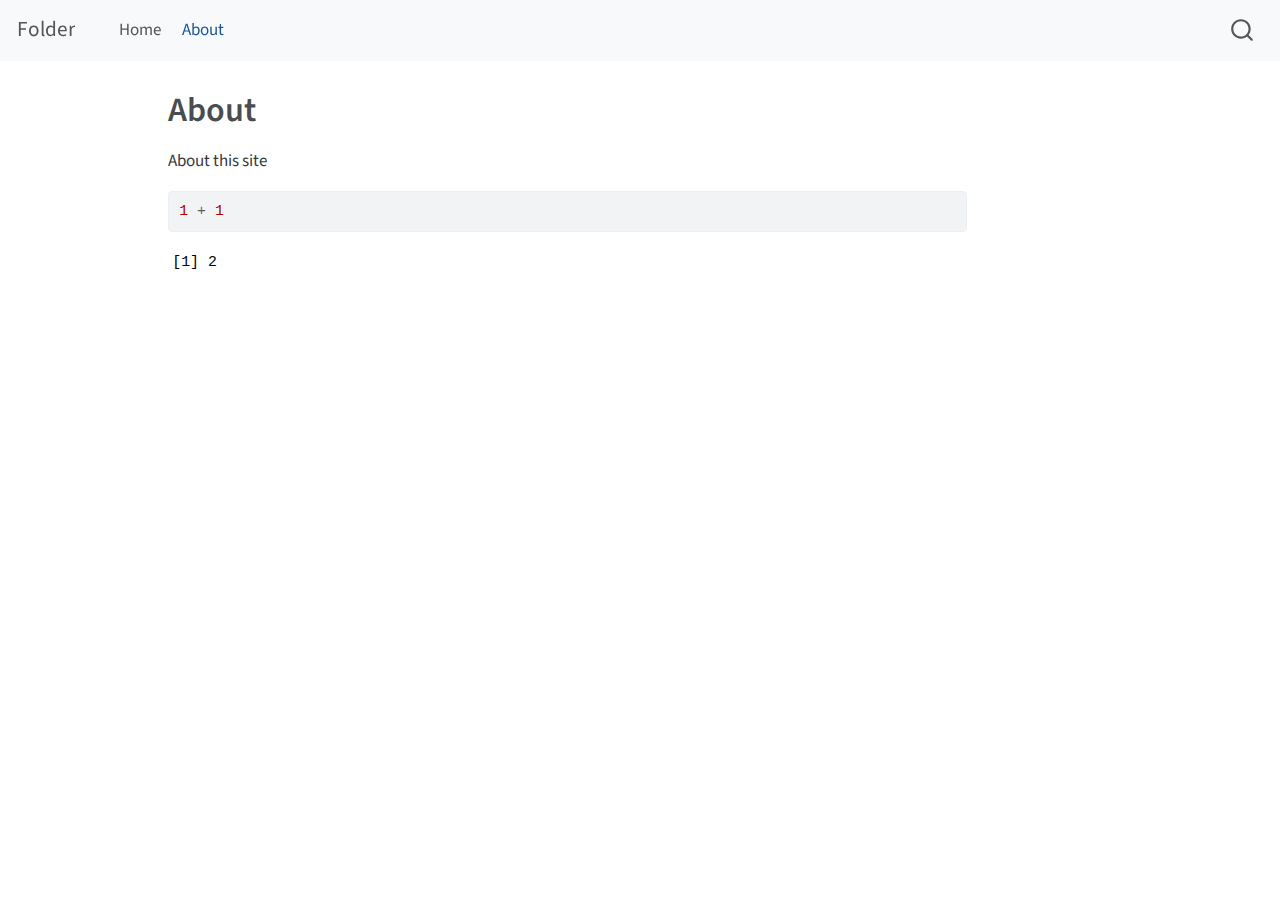
==== about.html @ f9318f64 "Built site for gh-pages" ====
<!DOCTYPE html>
<html xmlns="http://www.w3.org/1999/xhtml" lang="en" xml:lang="en"><head>

<meta charset="utf-8">
<meta name="generator" content="quarto-1.3.450">

<meta name="viewport" content="width=device-width, initial-scale=1.0, user-scalable=yes">


<title>Folder - About</title>
<style>
code{white-space: pre-wrap;}
span.smallcaps{font-variant: small-caps;}
div.columns{display: flex; gap: min(4vw, 1.5em);}
div.column{flex: auto; overflow-x: auto;}
div.hanging-indent{margin-left: 1.5em; text-indent: -1.5em;}
ul.task-list{list-style: none;}
ul.task-list li input[type="checkbox"] {
  width: 0.8em;
  margin: 0 0.8em 0.2em -1em; /* quarto-specific, see https://github.com/quarto-dev/quarto-cli/issues/4556 */ 
  vertical-align: middle;
}
/* CSS for syntax highlighting */
pre > code.sourceCode { white-space: pre; position: relative; }
pre > code.sourceCode > span { display: inline-block; line-height: 1.25; }
pre > code.sourceCode > span:empty { height: 1.2em; }
.sourceCode { overflow: visible; }
code.sourceCode > span { color: inherit; text-decoration: inherit; }
div.sourceCode { margin: 1em 0; }
pre.sourceCode { margin: 0; }
@media screen {
div.sourceCode { overflow: auto; }
}
@media print {
pre > code.sourceCode { white-space: pre-wrap; }
pre > code.sourceCode > span { text-indent: -5em; padding-left: 5em; }
}
pre.numberSource code
  { counter-reset: source-line 0; }
pre.numberSource code > span
  { position: relative; left: -4em; counter-increment: source-line; }
pre.numberSource code > span > a:first-child::before
  { content: counter(source-line);
    position: relative; left: -1em; text-align: right; vertical-align: baseline;
    border: none; display: inline-block;
    -webkit-touch-callout: none; -webkit-user-select: none;
    -khtml-user-select: none; -moz-user-select: none;
    -ms-user-select: none; user-select: none;
    padding: 0 4px; width: 4em;
  }
pre.numberSource { margin-left: 3em;  padding-left: 4px; }
div.sourceCode
  {   }
@media screen {
pre > code.sourceCode > span > a:first-child::before { text-decoration: underline; }
}
</style>


<script src="site_libs/quarto-nav/quarto-nav.js"></script>
<script src="site_libs/quarto-nav/headroom.min.js"></script>
<script src="site_libs/clipboard/clipboard.min.js"></script>
<script src="site_libs/quarto-search/autocomplete.umd.js"></script>
<script src="site_libs/quarto-search/fuse.min.js"></script>
<script src="site_libs/quarto-search/quarto-search.js"></script>
<meta name="quarto:offset" content="./">
<script src="site_libs/quarto-html/quarto.js"></script>
<script src="site_libs/quarto-html/popper.min.js"></script>
<script src="site_libs/quarto-html/tippy.umd.min.js"></script>
<script src="site_libs/quarto-html/anchor.min.js"></script>
<link href="site_libs/quarto-html/tippy.css" rel="stylesheet">
<link href="site_libs/quarto-html/quarto-syntax-highlighting.css" rel="stylesheet" id="quarto-text-highlighting-styles">
<script src="site_libs/bootstrap/bootstrap.min.js"></script>
<link href="site_libs/bootstrap/bootstrap-icons.css" rel="stylesheet">
<link href="site_libs/bootstrap/bootstrap.min.css" rel="stylesheet" id="quarto-bootstrap" data-mode="light">
<script id="quarto-search-options" type="application/json">{
  "location": "navbar",
  "copy-button": false,
  "collapse-after": 3,
  "panel-placement": "end",
  "type": "overlay",
  "limit": 20,
  "language": {
    "search-no-results-text": "No results",
    "search-matching-documents-text": "matching documents",
    "search-copy-link-title": "Copy link to search",
    "search-hide-matches-text": "Hide additional matches",
    "search-more-match-text": "more match in this document",
    "search-more-matches-text": "more matches in this document",
    "search-clear-button-title": "Clear",
    "search-detached-cancel-button-title": "Cancel",
    "search-submit-button-title": "Submit",
    "search-label": "Search"
  }
}</script>


<link rel="stylesheet" href="styles.css">
</head>

<body class="nav-fixed">

<div id="quarto-search-results"></div>
  <header id="quarto-header" class="headroom fixed-top">
    <nav class="navbar navbar-expand-lg navbar-dark ">
      <div class="navbar-container container-fluid">
      <div class="navbar-brand-container">
    <a class="navbar-brand" href="./index.html">
    <span class="navbar-title">Folder</span>
    </a>
  </div>
            <div id="quarto-search" class="" title="Search"></div>
          <button class="navbar-toggler" type="button" data-bs-toggle="collapse" data-bs-target="#navbarCollapse" aria-controls="navbarCollapse" aria-expanded="false" aria-label="Toggle navigation" onclick="if (window.quartoToggleHeadroom) { window.quartoToggleHeadroom(); }">
  <span class="navbar-toggler-icon"></span>
</button>
          <div class="collapse navbar-collapse" id="navbarCollapse">
            <ul class="navbar-nav navbar-nav-scroll me-auto">
  <li class="nav-item">
    <a class="nav-link" href="./index.html" rel="" target="">
 <span class="menu-text">Home</span></a>
  </li>  
  <li class="nav-item">
    <a class="nav-link active" href="./about.html" rel="" target="" aria-current="page">
 <span class="menu-text">About</span></a>
  </li>  
</ul>
            <div class="quarto-navbar-tools ms-auto">
</div>
          </div> <!-- /navcollapse -->
      </div> <!-- /container-fluid -->
    </nav>
</header>
<!-- content -->
<div id="quarto-content" class="quarto-container page-columns page-rows-contents page-layout-article page-navbar">
<!-- sidebar -->
<!-- margin-sidebar -->
    <div id="quarto-margin-sidebar" class="sidebar margin-sidebar">
        
    </div>
<!-- main -->
<main class="content" id="quarto-document-content">

<header id="title-block-header" class="quarto-title-block default">
<div class="quarto-title">
<h1 class="title">About</h1>
</div>



<div class="quarto-title-meta">

    
  
    
  </div>
  

</header>

<p>About this site</p>
<div class="cell">
<div class="sourceCode cell-code" id="cb1"><pre class="sourceCode r code-with-copy"><code class="sourceCode r"><span id="cb1-1"><a href="#cb1-1" aria-hidden="true" tabindex="-1"></a><span class="dv">1</span> <span class="sc">+</span> <span class="dv">1</span></span></code><button title="Copy to Clipboard" class="code-copy-button"><i class="bi"></i></button></pre></div>
<div class="cell-output cell-output-stdout">
<pre><code>[1] 2</code></pre>
</div>
</div>



</main> <!-- /main -->
<script id="quarto-html-after-body" type="application/javascript">
window.document.addEventListener("DOMContentLoaded", function (event) {
  const toggleBodyColorMode = (bsSheetEl) => {
    const mode = bsSheetEl.getAttribute("data-mode");
    const bodyEl = window.document.querySelector("body");
    if (mode === "dark") {
      bodyEl.classList.add("quarto-dark");
      bodyEl.classList.remove("quarto-light");
    } else {
      bodyEl.classList.add("quarto-light");
      bodyEl.classList.remove("quarto-dark");
    }
  }
  const toggleBodyColorPrimary = () => {
    const bsSheetEl = window.document.querySelector("link#quarto-bootstrap");
    if (bsSheetEl) {
      toggleBodyColorMode(bsSheetEl);
    }
  }
  toggleBodyColorPrimary();  
  const icon = "";
  const anchorJS = new window.AnchorJS();
  anchorJS.options = {
    placement: 'right',
    icon: icon
  };
  anchorJS.add('.anchored');
  const isCodeAnnotation = (el) => {
    for (const clz of el.classList) {
      if (clz.startsWith('code-annotation-')) {                     
        return true;
      }
    }
    return false;
  }
  const clipboard = new window.ClipboardJS('.code-copy-button', {
    text: function(trigger) {
      const codeEl = trigger.previousElementSibling.cloneNode(true);
      for (const childEl of codeEl.children) {
        if (isCodeAnnotation(childEl)) {
          childEl.remove();
        }
      }
      return codeEl.innerText;
    }
  });
  clipboard.on('success', function(e) {
    // button target
    const button = e.trigger;
    // don't keep focus
    button.blur();
    // flash "checked"
    button.classList.add('code-copy-button-checked');
    var currentTitle = button.getAttribute("title");
    button.setAttribute("title", "Copied!");
    let tooltip;
    if (window.bootstrap) {
      button.setAttribute("data-bs-toggle", "tooltip");
      button.setAttribute("data-bs-placement", "left");
      button.setAttribute("data-bs-title", "Copied!");
      tooltip = new bootstrap.Tooltip(button, 
        { trigger: "manual", 
          customClass: "code-copy-button-tooltip",
          offset: [0, -8]});
      tooltip.show();    
    }
    setTimeout(function() {
      if (tooltip) {
        tooltip.hide();
        button.removeAttribute("data-bs-title");
        button.removeAttribute("data-bs-toggle");
        button.removeAttribute("data-bs-placement");
      }
      button.setAttribute("title", currentTitle);
      button.classList.remove('code-copy-button-checked');
    }, 1000);
    // clear code selection
    e.clearSelection();
  });
  function tippyHover(el, contentFn) {
    const config = {
      allowHTML: true,
      content: contentFn,
      maxWidth: 500,
      delay: 100,
      arrow: false,
      appendTo: function(el) {
          return el.parentElement;
      },
      interactive: true,
      interactiveBorder: 10,
      theme: 'quarto',
      placement: 'bottom-start'
    };
    window.tippy(el, config); 
  }
  const noterefs = window.document.querySelectorAll('a[role="doc-noteref"]');
  for (var i=0; i<noterefs.length; i++) {
    const ref = noterefs[i];
    tippyHover(ref, function() {
      // use id or data attribute instead here
      let href = ref.getAttribute('data-footnote-href') || ref.getAttribute('href');
      try { href = new URL(href).hash; } catch {}
      const id = href.replace(/^#\/?/, "");
      const note = window.document.getElementById(id);
      return note.innerHTML;
    });
  }
      let selectedAnnoteEl;
      const selectorForAnnotation = ( cell, annotation) => {
        let cellAttr = 'data-code-cell="' + cell + '"';
        let lineAttr = 'data-code-annotation="' +  annotation + '"';
        const selector = 'span[' + cellAttr + '][' + lineAttr + ']';
        return selector;
      }
      const selectCodeLines = (annoteEl) => {
        const doc = window.document;
        const targetCell = annoteEl.getAttribute("data-target-cell");
        const targetAnnotation = annoteEl.getAttribute("data-target-annotation");
        const annoteSpan = window.document.querySelector(selectorForAnnotation(targetCell, targetAnnotation));
        const lines = annoteSpan.getAttribute("data-code-lines").split(",");
        const lineIds = lines.map((line) => {
          return targetCell + "-" + line;
        })
        let top = null;
        let height = null;
        let parent = null;
        if (lineIds.length > 0) {
            //compute the position of the single el (top and bottom and make a div)
            const el = window.document.getElementById(lineIds[0]);
            top = el.offsetTop;
            height = el.offsetHeight;
            parent = el.parentElement.parentElement;
          if (lineIds.length > 1) {
            const lastEl = window.document.getElementById(lineIds[lineIds.length - 1]);
            const bottom = lastEl.offsetTop + lastEl.offsetHeight;
            height = bottom - top;
          }
          if (top !== null && height !== null && parent !== null) {
            // cook up a div (if necessary) and position it 
            let div = window.document.getElementById("code-annotation-line-highlight");
            if (div === null) {
              div = window.document.createElement("div");
              div.setAttribute("id", "code-annotation-line-highlight");
              div.style.position = 'absolute';
              parent.appendChild(div);
            }
            div.style.top = top - 2 + "px";
            div.style.height = height + 4 + "px";
            let gutterDiv = window.document.getElementById("code-annotation-line-highlight-gutter");
            if (gutterDiv === null) {
              gutterDiv = window.document.createElement("div");
              gutterDiv.setAttribute("id", "code-annotation-line-highlight-gutter");
              gutterDiv.style.position = 'absolute';
              const codeCell = window.document.getElementById(targetCell);
              const gutter = codeCell.querySelector('.code-annotation-gutter');
              gutter.appendChild(gutterDiv);
            }
            gutterDiv.style.top = top - 2 + "px";
            gutterDiv.style.height = height + 4 + "px";
          }
          selectedAnnoteEl = annoteEl;
        }
      };
      const unselectCodeLines = () => {
        const elementsIds = ["code-annotation-line-highlight", "code-annotation-line-highlight-gutter"];
        elementsIds.forEach((elId) => {
          const div = window.document.getElementById(elId);
          if (div) {
            div.remove();
          }
        });
        selectedAnnoteEl = undefined;
      };
      // Attach click handler to the DT
      const annoteDls = window.document.querySelectorAll('dt[data-target-cell]');
      for (const annoteDlNode of annoteDls) {
        annoteDlNode.addEventListener('click', (event) => {
          const clickedEl = event.target;
          if (clickedEl !== selectedAnnoteEl) {
            unselectCodeLines();
            const activeEl = window.document.querySelector('dt[data-target-cell].code-annotation-active');
            if (activeEl) {
              activeEl.classList.remove('code-annotation-active');
            }
            selectCodeLines(clickedEl);
            clickedEl.classList.add('code-annotation-active');
          } else {
            // Unselect the line
            unselectCodeLines();
            clickedEl.classList.remove('code-annotation-active');
          }
        });
      }
  const findCites = (el) => {
    const parentEl = el.parentElement;
    if (parentEl) {
      const cites = parentEl.dataset.cites;
      if (cites) {
        return {
          el,
          cites: cites.split(' ')
        };
      } else {
        return findCites(el.parentElement)
      }
    } else {
      return undefined;
    }
  };
  var bibliorefs = window.document.querySelectorAll('a[role="doc-biblioref"]');
  for (var i=0; i<bibliorefs.length; i++) {
    const ref = bibliorefs[i];
    const citeInfo = findCites(ref);
    if (citeInfo) {
      tippyHover(citeInfo.el, function() {
        var popup = window.document.createElement('div');
        citeInfo.cites.forEach(function(cite) {
          var citeDiv = window.document.createElement('div');
          citeDiv.classList.add('hanging-indent');
          citeDiv.classList.add('csl-entry');
          var biblioDiv = window.document.getElementById('ref-' + cite);
          if (biblioDiv) {
            citeDiv.innerHTML = biblioDiv.innerHTML;
          }
          popup.appendChild(citeDiv);
        });
        return popup.innerHTML;
      });
    }
  }
});
</script>
</div> <!-- /content -->



</body></html>
---- site_libs/quarto-html/tippy.css ----
.tippy-box[data-animation=fade][data-state=hidden]{opacity:0}[data-tippy-root]{max-width:calc(100vw - 10px)}.tippy-box{position:relative;background-color:#333;color:#fff;border-radius:4px;font-size:14px;line-height:1.4;white-space:normal;outline:0;transition-property:transform,visibility,opacity}.tippy-box[data-placement^=top]>.tippy-arrow{bottom:0}.tippy-box[data-placement^=top]>.tippy-arrow:before{bottom:-7px;left:0;border-width:8px 8px 0;border-top-color:initial;transform-origin:center top}.tippy-box[data-placement^=bottom]>.tippy-arrow{top:0}.tippy-box[data-placement^=bottom]>.tippy-arrow:before{top:-7px;left:0;border-width:0 8px 8px;border-bottom-color:initial;transform-origin:center bottom}.tippy-box[data-placement^=left]>.tippy-arrow{right:0}.tippy-box[data-placement^=left]>.tippy-arrow:before{border-width:8px 0 8px 8px;border-left-color:initial;right:-7px;transform-origin:center left}.tippy-box[data-placement^=right]>.tippy-arrow{left:0}.tippy-box[data-placement^=right]>.tippy-arrow:before{left:-7px;border-width:8px 8px 8px 0;border-right-color:initial;transform-origin:center right}.tippy-box[data-inertia][data-state=visible]{transition-timing-function:cubic-bezier(.54,1.5,.38,1.11)}.tippy-arrow{width:16px;height:16px;color:#333}.tippy-arrow:before{content:"";position:absolute;border-color:transparent;border-style:solid}.tippy-content{position:relative;padding:5px 9px;z-index:1}
---- site_libs/quarto-html/quarto-syntax-highlighting.css ----
/* quarto syntax highlight colors */
:root {
  --quarto-hl-ot-color: #003B4F;
  --quarto-hl-at-color: #657422;
  --quarto-hl-ss-color: #20794D;
  --quarto-hl-an-color: #5E5E5E;
  --quarto-hl-fu-color: #4758AB;
  --quarto-hl-st-color: #20794D;
  --quarto-hl-cf-color: #003B4F;
  --quarto-hl-op-color: #5E5E5E;
  --quarto-hl-er-color: #AD0000;
  --quarto-hl-bn-color: #AD0000;
  --quarto-hl-al-color: #AD0000;
  --quarto-hl-va-color: #111111;
  --quarto-hl-bu-color: inherit;
  --quarto-hl-ex-color: inherit;
  --quarto-hl-pp-color: #AD0000;
  --quarto-hl-in-color: #5E5E5E;
  --quarto-hl-vs-color: #20794D;
  --quarto-hl-wa-color: #5E5E5E;
  --quarto-hl-do-color: #5E5E5E;
  --quarto-hl-im-color: #00769E;
  --quarto-hl-ch-color: #20794D;
  --quarto-hl-dt-color: #AD0000;
  --quarto-hl-fl-color: #AD0000;
  --quarto-hl-co-color: #5E5E5E;
  --quarto-hl-cv-color: #5E5E5E;
  --quarto-hl-cn-color: #8f5902;
  --quarto-hl-sc-color: #5E5E5E;
  --quarto-hl-dv-color: #AD0000;
  --quarto-hl-kw-color: #003B4F;
}

/* other quarto variables */
:root {
  --quarto-font-monospace: SFMono-Regular, Menlo, Monaco, Consolas, "Liberation Mono", "Courier New", monospace;
}

pre > code.sourceCode > span {
  color: #003B4F;
}

code span {
  color: #003B4F;
}

code.sourceCode > span {
  color: #003B4F;
}

div.sourceCode,
div.sourceCode pre.sourceCode {
  color: #003B4F;
}

code span.ot {
  color: #003B4F;
  font-style: inherit;
}

code span.at {
  color: #657422;
  font-style: inherit;
}

code span.ss {
  color: #20794D;
  font-style: inherit;
}

code span.an {
  color: #5E5E5E;
  font-style: inherit;
}

code span.fu {
  color: #4758AB;
  font-style: inherit;
}

code span.st {
  color: #20794D;
  font-style: inherit;
}

code span.cf {
  color: #003B4F;
  font-style: inherit;
}

code span.op {
  color: #5E5E5E;
  font-style: inherit;
}

code span.er {
  color: #AD0000;
  font-style: inherit;
}

code span.bn {
  color: #AD0000;
  font-style: inherit;
}

code span.al {
  color: #AD0000;
  font-style: inherit;
}

code span.va {
  color: #111111;
  font-style: inherit;
}

code span.bu {
  font-style: inherit;
}

code span.ex {
  font-style: inherit;
}

code span.pp {
  color: #AD0000;
  font-style: inherit;
}

code span.in {
  color: #5E5E5E;
  font-style: inherit;
}

code span.vs {
  color: #20794D;
  font-style: inherit;
}

code span.wa {
  color: #5E5E5E;
  font-style: italic;
}

code span.do {
  color: #5E5E5E;
  font-style: italic;
}

code span.im {
  color: #00769E;
  font-style: inherit;
}

code span.ch {
  color: #20794D;
  font-style: inherit;
}

code span.dt {
  color: #AD0000;
  font-style: inherit;
}

code span.fl {
  color: #AD0000;
  font-style: inherit;
}

code span.co {
  color: #5E5E5E;
  font-style: inherit;
}

code span.cv {
  color: #5E5E5E;
  font-style: italic;
}

code span.cn {
  color: #8f5902;
  font-style: inherit;
}

code span.sc {
  color: #5E5E5E;
  font-style: inherit;
}

code span.dv {
  color: #AD0000;
  font-style: inherit;
}

code span.kw {
  color: #003B4F;
  font-style: inherit;
}

.prevent-inlining {
  content: "</";
}

/*# sourceMappingURL=debc5d5d77c3f9108843748ff7464032.css.map */
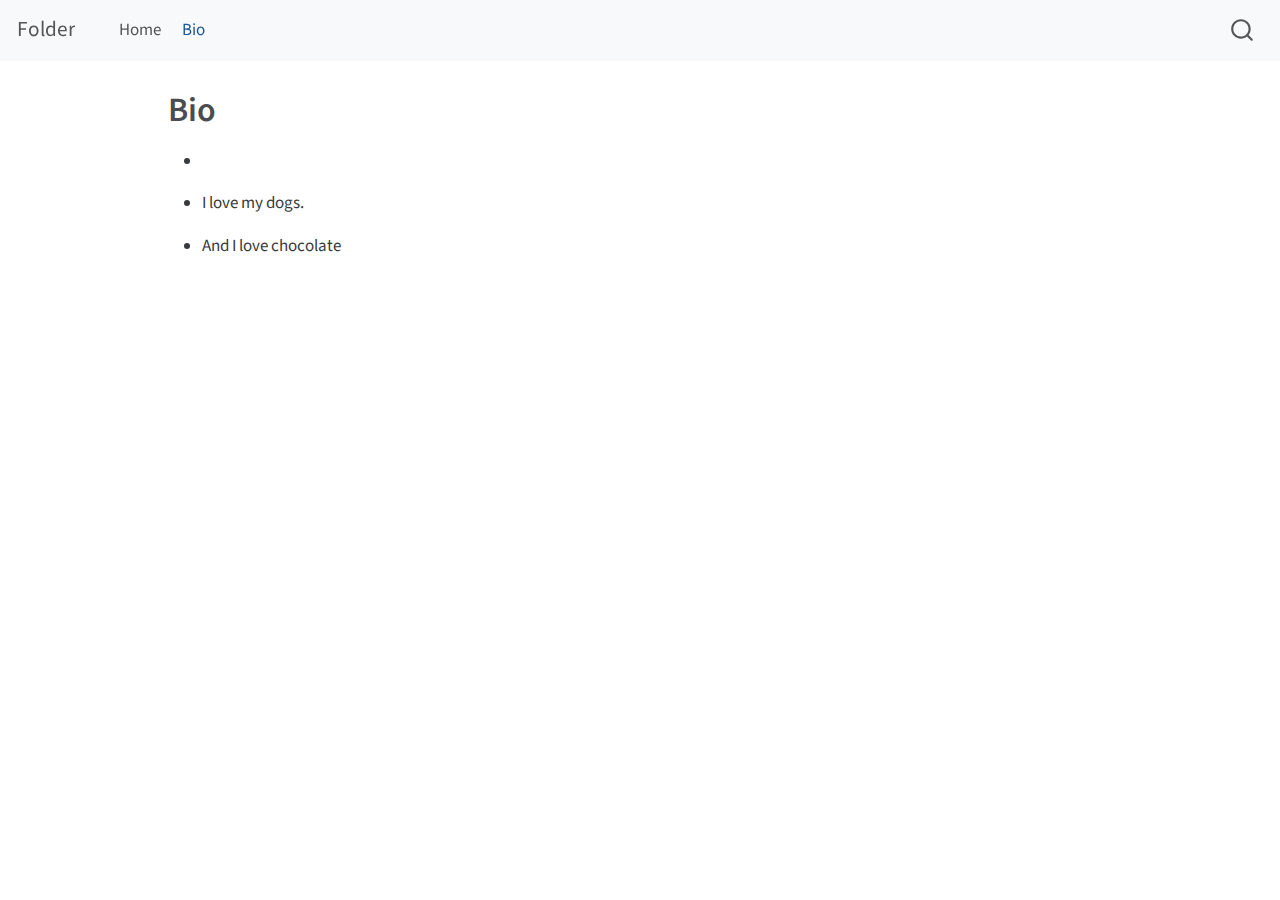
==== commit 2d1d2901: "Built site for gh-pages" ====
--- a/about.html
+++ b/about.html
@@ -7,7 +7,7 @@
 <meta name="viewport" content="width=device-width, initial-scale=1.0, user-scalable=yes">
 
 
-<title>Folder - About</title>
+<title>Folder - Bio</title>
 <style>
 code{white-space: pre-wrap;}
 span.smallcaps{font-variant: small-caps;}
@@ -19,40 +19,6 @@
   width: 0.8em;
   margin: 0 0.8em 0.2em -1em; /* quarto-specific, see https://github.com/quarto-dev/quarto-cli/issues/4556 */ 
   vertical-align: middle;
-}
-/* CSS for syntax highlighting */
-pre > code.sourceCode { white-space: pre; position: relative; }
-pre > code.sourceCode > span { display: inline-block; line-height: 1.25; }
-pre > code.sourceCode > span:empty { height: 1.2em; }
-.sourceCode { overflow: visible; }
-code.sourceCode > span { color: inherit; text-decoration: inherit; }
-div.sourceCode { margin: 1em 0; }
-pre.sourceCode { margin: 0; }
-@media screen {
-div.sourceCode { overflow: auto; }
-}
-@media print {
-pre > code.sourceCode { white-space: pre-wrap; }
-pre > code.sourceCode > span { text-indent: -5em; padding-left: 5em; }
-}
-pre.numberSource code
-  { counter-reset: source-line 0; }
-pre.numberSource code > span
-  { position: relative; left: -4em; counter-increment: source-line; }
-pre.numberSource code > span > a:first-child::before
-  { content: counter(source-line);
-    position: relative; left: -1em; text-align: right; vertical-align: baseline;
-    border: none; display: inline-block;
-    -webkit-touch-callout: none; -webkit-user-select: none;
-    -khtml-user-select: none; -moz-user-select: none;
-    -ms-user-select: none; user-select: none;
-    padding: 0 4px; width: 4em;
-  }
-pre.numberSource { margin-left: 3em;  padding-left: 4px; }
-div.sourceCode
-  {   }
-@media screen {
-pre > code.sourceCode > span > a:first-child::before { text-decoration: underline; }
 }
 </style>
 
@@ -121,7 +87,7 @@
   </li>  
   <li class="nav-item">
     <a class="nav-link active" href="./about.html" rel="" target="" aria-current="page">
- <span class="menu-text">About</span></a>
+ <span class="menu-text">Bio</span></a>
   </li>  
 </ul>
             <div class="quarto-navbar-tools ms-auto">
@@ -142,7 +108,7 @@
 
 <header id="title-block-header" class="quarto-title-block default">
 <div class="quarto-title">
-<h1 class="title">About</h1>
+<h1 class="title">Bio</h1>
 </div>
 
 
@@ -157,13 +123,13 @@
 
 </header>
 
-<p>About this site</p>
-<div class="cell">
-<div class="sourceCode cell-code" id="cb1"><pre class="sourceCode r code-with-copy"><code class="sourceCode r"><span id="cb1-1"><a href="#cb1-1" aria-hidden="true" tabindex="-1"></a><span class="dv">1</span> <span class="sc">+</span> <span class="dv">1</span></span></code><button title="Copy to Clipboard" class="code-copy-button"><i class="bi"></i></button></pre></div>
-<div class="cell-output cell-output-stdout">
-<pre><code>[1] 2</code></pre>
-</div>
-</div>
+<ul>
+<li><div>
+
+</div></li>
+<li><p>I love my dogs.</p></li>
+<li><p>And I love chocolate</p></li>
+</ul>
 
 
 
